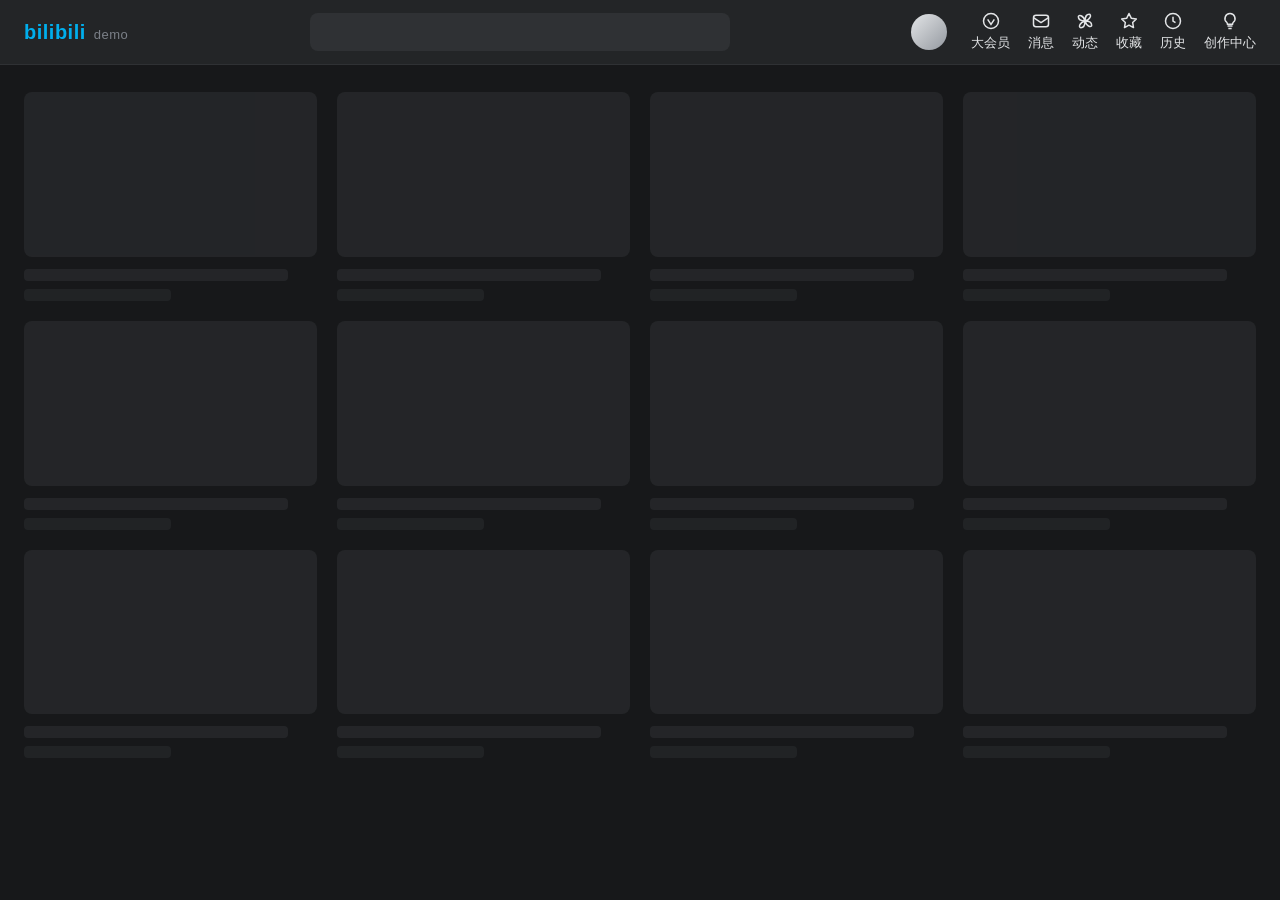
==== demo/index.html @ 4b2c00b8 "B站动态分组 v0.1.0 在顶栏「动态」弹窗里按关注分组 / 视频分区 / UP主筛选最近 1~7 天的动态。  Co-Authored-By: Claude Opus 5.5 <noreply@a" ====
<!doctype html>
<html lang="zh-CN">
<head>
<meta charset="utf-8">
<meta name="viewport" content="width=device-width, initial-scale=1">
<title>B站动态分组 · 演示</title>
<!-- 演示页：模拟 B 站顶栏的「动态」弹窗，加载真实的 content.js / content.css，接口与数据均为虚构 -->
<style>
  :root {
    --bg1: #17181a; --bg1_float: #232527; --bg2: #1f2022;
    --text1: #e3e5e7; --text2: #b4b8be; --text3: #7b8088;
    --graph_bg_regular: #2f3134; --graph_bg_thin: #2a2c2f; --graph_bg_thick: #3a3d41;
    --line_regular: #2f3134; --line_light: rgba(255,255,255,.06);
    --brand_pink: #ff6699; --brand_pink_thin: rgba(255,102,153,.16); --brand_blue: #00aeec;
  }
  :root[data-theme="light"] {
    --bg1: #fff; --bg1_float: #fff; --bg2: #f6f7f8;
    --text1: #18191c; --text2: #61666d; --text3: #9499a0;
    --graph_bg_regular: #f1f2f3; --graph_bg_thin: #f6f7f8; --graph_bg_thick: #e3e5e7;
    --line_regular: #e3e5e7; --line_light: rgba(0,0,0,.06);
    --brand_pink_thin: #ffecf1;
  }
  * { box-sizing: border-box; }
  html, body { margin: 0; height: 100%; }
  body {
    background: var(--bg1);
    color: var(--text1);
    font: 14px/1.5 -apple-system, "PingFang SC", "HarmonyOS Sans SC", "Microsoft YaHei", sans-serif;
    overflow: hidden;
  }
  a { color: inherit; text-decoration: none; }

  header {
    position: relative; z-index: 2;
    display: flex; align-items: center; height: 64px; padding: 0 24px;
    background: var(--bg1_float);
    box-shadow: 0 1px 0 var(--line_regular);
  }
  .logo { font-weight: 800; font-size: 20px; letter-spacing: .5px; color: var(--brand_blue); }
  .search { margin: 0 auto; width: 420px; height: 38px; border-radius: 8px; background: var(--graph_bg_regular); }
  .entries { display: flex; gap: 18px; align-items: center; }
  .me { width: 36px; height: 36px; border-radius: 50%; background: linear-gradient(135deg, #e3e5e7, #9499a0); margin-right: 6px; }
  .entry { display: flex; flex-direction: column; align-items: center; gap: 2px; font-size: 13px; color: var(--text1); cursor: pointer; }
  .entry svg { width: 20px; height: 20px; }
  .v-popover-wrap { position: relative; }
  .v-popover {
    display: none;
    position: absolute; top: 46px; left: 50%; transform: translateX(-50%);
    padding-top: 10px;
  }
  .v-popover-wrap:hover .v-popover, .v-popover-wrap.open .v-popover { display: block; }
  .dynamic-panel-popover {
    width: 460px;
    border-radius: 10px;
    background: var(--bg1_float);
    box-shadow: 0 0 30px rgba(0,0,0,.35);
    border: 1px solid var(--line_regular);
    overflow: hidden;
  }
  .dyn-scroll { max-height: 640px; overflow-y: auto; overscroll-behavior: contain; }
  .dyn-scroll::-webkit-scrollbar { width: 6px; }
  .dyn-scroll::-webkit-scrollbar-thumb { background: var(--graph_bg_thick); border-radius: 3px; }

  .ups { display: flex; gap: 22px; padding: 16px 20px 6px; }
  .ups div { display: flex; flex-direction: column; align-items: center; gap: 6px; font-size: 12px; color: var(--text2); }
  .ups img { width: 44px; height: 44px; border-radius: 50%; box-shadow: 0 0 0 2px var(--bg1_float), 0 0 0 3.5px var(--brand_pink); }
  .divider { display: flex; align-items: center; gap: 12px; padding: 10px 20px; font-size: 13px; color: var(--text3); }
  .divider::before, .divider::after { content: ''; flex: 1; height: 1px; background: var(--line_regular); }
  .n-item { display: flex; gap: 12px; padding: 14px 20px; }
  .n-item:hover { background: var(--graph_bg_thin); }
  .n-item > img { width: 40px; height: 40px; border-radius: 50%; flex: none; }
  .n-main { flex: 1; min-width: 0; }
  .n-name { font-size: 13px; color: var(--text2); }
  .n-title { margin-top: 3px; line-height: 20px; display: -webkit-box; -webkit-line-clamp: 2; -webkit-box-orient: vertical; overflow: hidden; }
  .n-time { margin-top: 4px; font-size: 12px; color: var(--text3); }
  .n-item .n-cover { width: 100px; height: 56px; border-radius: 6px; flex: none; }
  .all-link { display: block; padding: 12px; text-align: center; font-size: 13px; color: var(--text2); border-top: 1px solid var(--line_regular); }

  main { display: grid; grid-template-columns: repeat(4, 1fr); gap: 20px; padding: 28px 24px; opacity: .55; }
  .card .thumb { aspect-ratio: 16/9; border-radius: 8px; background: var(--graph_bg_regular); }
  .card .l1 { height: 12px; width: 90%; margin-top: 12px; border-radius: 4px; background: var(--graph_bg_regular); }
  .card .l2 { height: 12px; width: 50%; margin-top: 8px; border-radius: 4px; background: var(--graph_bg_thin); }
</style>
</head>
<body>
<header>
  <div class="logo">bilibili<span style="font-weight:400;color:var(--text3);font-size:13px;margin-left:8px">demo</span></div>
  <div class="search"></div>
  <div class="entries">
    <div class="me"></div>
    <div class="entry"><svg viewBox="0 0 24 24" fill="none" stroke="currentColor" stroke-width="1.8"><circle cx="12" cy="12" r="9"/><path d="M8 10l4 6 4-6"/></svg>大会员</div>
    <div class="entry"><svg viewBox="0 0 24 24" fill="none" stroke="currentColor" stroke-width="1.8"><rect x="3" y="5" width="18" height="14" rx="3"/><path d="M3 8l9 6 9-6"/></svg>消息</div>
    <div class="v-popover-wrap" id="dynEntry">
      <a class="entry" href="//t.bilibili.com/"><svg viewBox="0 0 24 24" fill="none" stroke="currentColor" stroke-width="1.8" stroke-linejoin="round"><path d="M12 12c0-5 2-8 5-8s2 6-5 8zm0 0c5 0 8 2 8 5s-6 2-8-5zm0 0c0 5-2 8-5 8s-2-6 5-8zm0 0c-5 0-8-2-8-5s6-2 8 5z"/></svg><span>动态</span></a>
      <div class="v-popover">
        <div class="dynamic-panel-popover">
          <div class="dyn-scroll" id="native"></div>
          <a class="all-link" href="#">查看全部动态 ›</a>
        </div>
      </div>
    </div>
    <div class="entry"><svg viewBox="0 0 24 24" fill="none" stroke="currentColor" stroke-width="1.8" stroke-linejoin="round"><path d="M12 3l2.7 5.6 6.1.9-4.4 4.3 1 6.1L12 17l-5.4 2.9 1-6.1-4.4-4.3 6.1-.9z"/></svg>收藏</div>
    <div class="entry"><svg viewBox="0 0 24 24" fill="none" stroke="currentColor" stroke-width="1.8"><circle cx="12" cy="12" r="9"/><path d="M12 7v5l3 2"/></svg>历史</div>
    <div class="entry"><svg viewBox="0 0 24 24" fill="none" stroke="currentColor" stroke-width="1.8"><path d="M9 18h6M10 21h4M12 3a6 6 0 0 0-4 10.5c.7.7 1 1.5 1 2.5h6c0-1 .3-1.8 1-2.5A6 6 0 0 0 12 3z"/></svg>创作中心</div>
  </div>
</header>
<main id="cards"></main>

<script>
  const params = new URLSearchParams(location.search);
  if (params.get('theme') === 'light') document.documentElement.dataset.theme = 'light';
  if (params.has('open')) document.getElementById('dynEntry').classList.add('open');
  document.getElementById('cards').innerHTML =
    '<div class="card"><div class="thumb"></div><div class="l1"></div><div class="l2"></div></div>'.repeat(12);
</script>
<script src="mock.js"></script>
<script>
  // 原生弹窗内容：最近更新的 UP + 按时间排序的视频动态
  (() => {
    const ago = ts => {
      const s = Date.now() / 1000 - ts;
      return s < 3600 ? `${Math.max(1, Math.floor(s / 60))}分钟前` : s < 86400 ? `${Math.floor(s / 3600)}小时前` : `${Math.floor(s / 86400)}天前`;
    };
    const videos = window.DEMO_FEED.filter(f => f.type === 'DYNAMIC_TYPE_AV').slice(0, 14);
    const seen = new Set();
    const ups = videos.map(v => v.modules.module_author).filter(a => !seen.has(a.mid) && seen.add(a.mid)).slice(0, 5);
    document.getElementById('native').innerHTML =
      `<div class="ups">${ups.map(a => `<div><img src="${a.face}">${a.name.slice(0, 5)}</div>`).join('')}</div>
       <div class="divider">历史动态</div>` +
      videos.map(v => {
        const a = v.modules.module_author, ar = v.modules.module_dynamic.major.archive;
        return `<a class="n-item" href="#"><img src="${a.face}"><div class="n-main"><div class="n-name">${a.name}</div><div class="n-title">${ar.title}</div><div class="n-time">${ago(a.pub_ts)}</div></div><img class="n-cover" src="${ar.cover}"></a>`;
      }).join('');
  })();
</script>
<link rel="stylesheet" href="../content.css">
<script src="../content.js"></script>
</body>
</html>
---- content.css ----
/* 选中某个分组时，隐藏 B 站原生列表，只显示插件列表 */
.bdg-on > :not(.bdg-bar):not(.bdg-list) { display: none !important; }
.bdg-list { display: none; }
.bdg-on > .bdg-list { display: block; min-height: 180px; padding: 4px 0 8px; }

.bdg-bar {
  --bdg-pink: var(--brand_pink, #ff6699);
  --bdg-soft: var(--graph_bg_regular, #f1f2f3);
  position: sticky;
  top: 0;
  z-index: 10;
  padding: 12px 16px 10px;
  background: var(--bg1_float, var(--bg1, #fff));
  box-shadow: 0 1px 0 var(--line_regular, #e3e5e7);
  font-size: 12px;
  line-height: 1.4;
  color: var(--text2, #61666d);
  text-align: left;
  user-select: none;
}
.bdg-bar button {
  font: inherit;
  color: inherit;
  border: 0;
  margin: 0;
  cursor: pointer;
  background: none;
  outline: none;
  transition: color .15s, background-color .15s, box-shadow .15s;
}
.bdg-bar svg { display: block; flex: none; }

/* 第一行：模式标签 + 工具 */
.bdg-row { display: flex; align-items: center; gap: 8px; height: 26px; }
.bdg-tabs { display: flex; gap: 14px; }
.bdg-tab {
  position: relative;
  padding: 3px 0 !important;
  font-size: 13px !important;
  color: var(--text2, #61666d);
}
.bdg-tab:hover { color: var(--text1, #18191c) !important; }
.bdg-tab.on { color: var(--text1, #18191c) !important; font-weight: 600 !important; }
.bdg-tab::after {
  content: '';
  position: absolute;
  left: 50%;
  bottom: -2px;
  width: 0;
  height: 3px;
  border-radius: 2px;
  background: var(--bdg-pink);
  transform: translateX(-50%);
  transition: width .2s;
}
.bdg-tab.on::after { width: 14px; }

.bdg-tools { display: flex; align-items: center; gap: 6px; margin-left: auto; }
.bdg-seg {
  display: inline-flex;
  padding: 2px;
  border-radius: 7px;
  background: var(--bdg-soft);
}
.bdg-seg button { height: 20px; padding: 0 7px !important; border-radius: 5px; }
.bdg-seg button:hover { color: var(--text1, #18191c) !important; }
.bdg-seg button.on {
  background: var(--bg1, #fff) !important;
  color: var(--text1, #18191c) !important;
  font-weight: 600 !important;
  box-shadow: 0 1px 3px rgba(0, 0, 0, .1);
}
.bdg-toggle {
  display: inline-flex;
  align-items: center;
  gap: 3px;
  height: 24px;
  padding: 0 8px !important;
  border-radius: 7px;
  background: var(--bdg-soft) !important;
}
.bdg-toggle:hover { color: var(--text1, #18191c) !important; }
.bdg-toggle.on {
  color: var(--bdg-pink) !important;
  background: var(--brand_pink_thin, rgba(255, 102, 153, .12)) !important;
}
.bdg-icon {
  display: grid;
  place-items: center;
  width: 24px;
  height: 24px;
  border-radius: 7px;
}
.bdg-icon:hover { background: var(--bdg-soft) !important; color: var(--text1, #18191c) !important; }
.bdg-icon.spin svg { animation: bdg-spin .9s linear infinite; }
@keyframes bdg-spin { to { transform: rotate(360deg); } }

/* 第二行：分组标签，自动换行，最多三行，再多就在框内滚动 */
.bdg-chips {
  display: flex;
  flex-wrap: wrap;
  gap: 6px;
  margin-top: 10px;
  max-height: 90px;
  overflow-y: auto;
  scrollbar-width: thin;
}
.bdg-chips::-webkit-scrollbar { width: 4px; }
.bdg-chips::-webkit-scrollbar-thumb { border-radius: 2px; background: var(--graph_bg_thick, #e3e5e7); }
.bdg-chip {
  display: inline-flex;
  flex: none;
  align-items: center;
  gap: 5px;
  max-width: 150px;
  height: 26px;
  padding: 0 11px !important;
  border-radius: 13px;
  background: var(--bdg-soft) !important;
  white-space: nowrap;
}
.bdg-chip span { overflow: hidden; text-overflow: ellipsis; }
.bdg-chip i {
  font-style: normal;
  font-size: 11px;
  font-variant-numeric: tabular-nums;
  color: var(--text3, #9499a0);
}
.bdg-chip:hover { color: var(--text1, #18191c) !important; }
.bdg-chip.on {
  background: var(--bdg-pink) !important;
  color: #fff !important;
  box-shadow: 0 2px 8px rgba(255, 102, 153, .3);
}
.bdg-chip.on i { color: rgba(255, 255, 255, .8); }
.bdg-wait { align-self: center; color: var(--text3, #9499a0); white-space: nowrap; }

.bdg-note { margin-top: 8px; color: var(--text3, #9499a0); }
.bdg-note.err { color: var(--bdg-pink); }

/* 加载进度：贴在筛选栏底边 */
.bdg-progress {
  position: absolute;
  left: 0;
  right: 0;
  bottom: -1px;
  height: 2px;
  overflow: hidden;
}
.bdg-progress i {
  display: block;
  height: 100%;
  border-radius: 1px;
  background: var(--bdg-pink);
  transition: width .25s;
}
.bdg-progress.indet i { animation: bdg-indet 1.1s ease-in-out infinite; }
@keyframes bdg-indet { from { transform: translateX(-100%); } to { transform: translateX(340%); } }

/* 列表 */
.bdg-list.bdg-in { animation: bdg-fade .22s ease-out; }
@keyframes bdg-fade { from { opacity: 0; transform: translateY(4px); } to { opacity: 1; transform: none; } }

.bdg-item {
  display: flex;
  gap: 12px;
  padding: 12px 20px;
  text-align: left;
  transition: background-color .15s;
}
.bdg-item:hover { background: var(--graph_bg_thin, #f6f7f8); }
.bdg-face { flex: none; }
.bdg-face img {
  display: block;
  width: 40px;
  height: 40px;
  border-radius: 50%;
  object-fit: cover;
  box-shadow: 0 0 0 1px var(--line_light, rgba(0, 0, 0, .06));
}
.bdg-body {
  display: flex;
  flex: 1;
  min-width: 0;
  gap: 12px;
  color: inherit !important;
  text-decoration: none !important;
}
.bdg-main { flex: 1; min-width: 0; }
.bdg-name { font-size: 13px; line-height: 18px; color: var(--text2, #61666d); }
.bdg-title {
  margin-top: 3px;
  font-size: 14px;
  line-height: 20px;
  color: var(--text1, #18191c);
  display: -webkit-box;
  -webkit-line-clamp: 2;
  -webkit-box-orient: vertical;
  overflow: hidden;
  word-break: break-all;
  transition: color .15s;
}
.bdg-body:hover .bdg-title { color: var(--brand_blue, #00aeec); }
.bdg-time { margin-top: 4px; font-size: 12px; color: var(--text3, #9499a0); }
.bdg-cover { position: relative; flex: none; align-self: flex-start; margin-top: 2px; }
.bdg-cover img {
  display: block;
  width: 100px;
  height: 56px;
  border-radius: 6px;
  object-fit: cover;
  background: var(--graph_bg_regular, #f1f2f3);
}
.bdg-cover span {
  position: absolute;
  right: 4px;
  bottom: 4px;
  padding: 0 4px;
  border-radius: 3px;
  font-size: 11px;
  line-height: 16px;
  color: #fff;
  background: rgba(0, 0, 0, .55);
}

.bdg-empty {
  display: flex;
  flex-direction: column;
  align-items: center;
  gap: 10px;
  padding: 44px 0;
  font-size: 13px;
  color: var(--text3, #9499a0);
}

/* 骨架屏 */
.bdg-skel b {
  display: block;
  border-radius: 4px;
  background: linear-gradient(90deg, var(--graph_bg_regular, #f1f2f3) 30%, var(--graph_bg_thin, #f6f7f8) 50%, var(--graph_bg_regular, #f1f2f3) 70%);
  background-size: 300% 100%;
  animation: bdg-shimmer 1.2s linear infinite;
}
.bdg-skel .f { flex: none; width: 40px; height: 40px; border-radius: 50%; }
.bdg-skel .bdg-main b { height: 12px; margin-bottom: 8px; width: 40%; }
.bdg-skel .bdg-main b + b { width: 90%; height: 14px; }
.bdg-skel .bdg-main b.s { width: 25%; }
.bdg-skel .c { flex: none; width: 100px; height: 56px; border-radius: 6px; }
@keyframes bdg-shimmer { from { background-position: 100% 0; } to { background-position: 0 0; } }
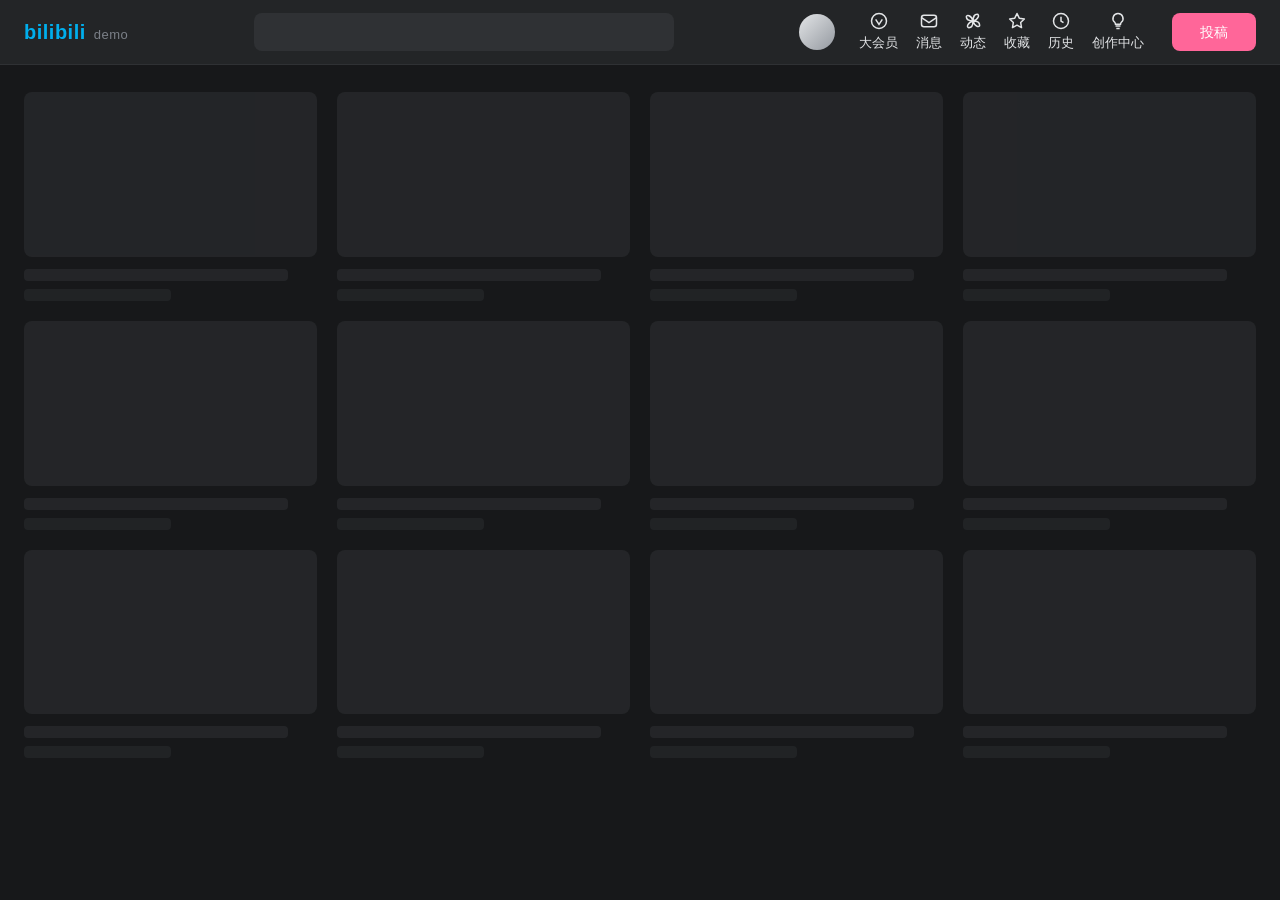
==== commit a29d6650: "添加项目主页（GitHub Pages）与演示视频 Co-Authored-By: Claude Opus 5.5 <noreply@anthropic.com>" ====
--- a/demo/index.html
+++ b/demo/index.html
@@ -42,6 +42,7 @@
   .me { width: 36px; height: 36px; border-radius: 50%; background: linear-gradient(135deg, #e3e5e7, #9499a0); margin-right: 6px; }
   .entry { display: flex; flex-direction: column; align-items: center; gap: 2px; font-size: 13px; color: var(--text1); cursor: pointer; }
   .entry svg { width: 20px; height: 20px; }
+  .upload { margin-left: 10px; padding: 0 28px; height: 38px; line-height: 38px; border-radius: 8px; background: var(--brand_pink); color: #fff; font-size: 14px; }
   .v-popover-wrap { position: relative; }
   .v-popover {
     display: none;
@@ -102,6 +103,7 @@
     <div class="entry"><svg viewBox="0 0 24 24" fill="none" stroke="currentColor" stroke-width="1.8" stroke-linejoin="round"><path d="M12 3l2.7 5.6 6.1.9-4.4 4.3 1 6.1L12 17l-5.4 2.9 1-6.1-4.4-4.3 6.1-.9z"/></svg>收藏</div>
     <div class="entry"><svg viewBox="0 0 24 24" fill="none" stroke="currentColor" stroke-width="1.8"><circle cx="12" cy="12" r="9"/><path d="M12 7v5l3 2"/></svg>历史</div>
     <div class="entry"><svg viewBox="0 0 24 24" fill="none" stroke="currentColor" stroke-width="1.8"><path d="M9 18h6M10 21h4M12 3a6 6 0 0 0-4 10.5c.7.7 1 1.5 1 2.5h6c0-1 .3-1.8 1-2.5A6 6 0 0 0 12 3z"/></svg>创作中心</div>
+    <div class="upload">投稿</div>
   </div>
 </header>
 <main id="cards"></main>
